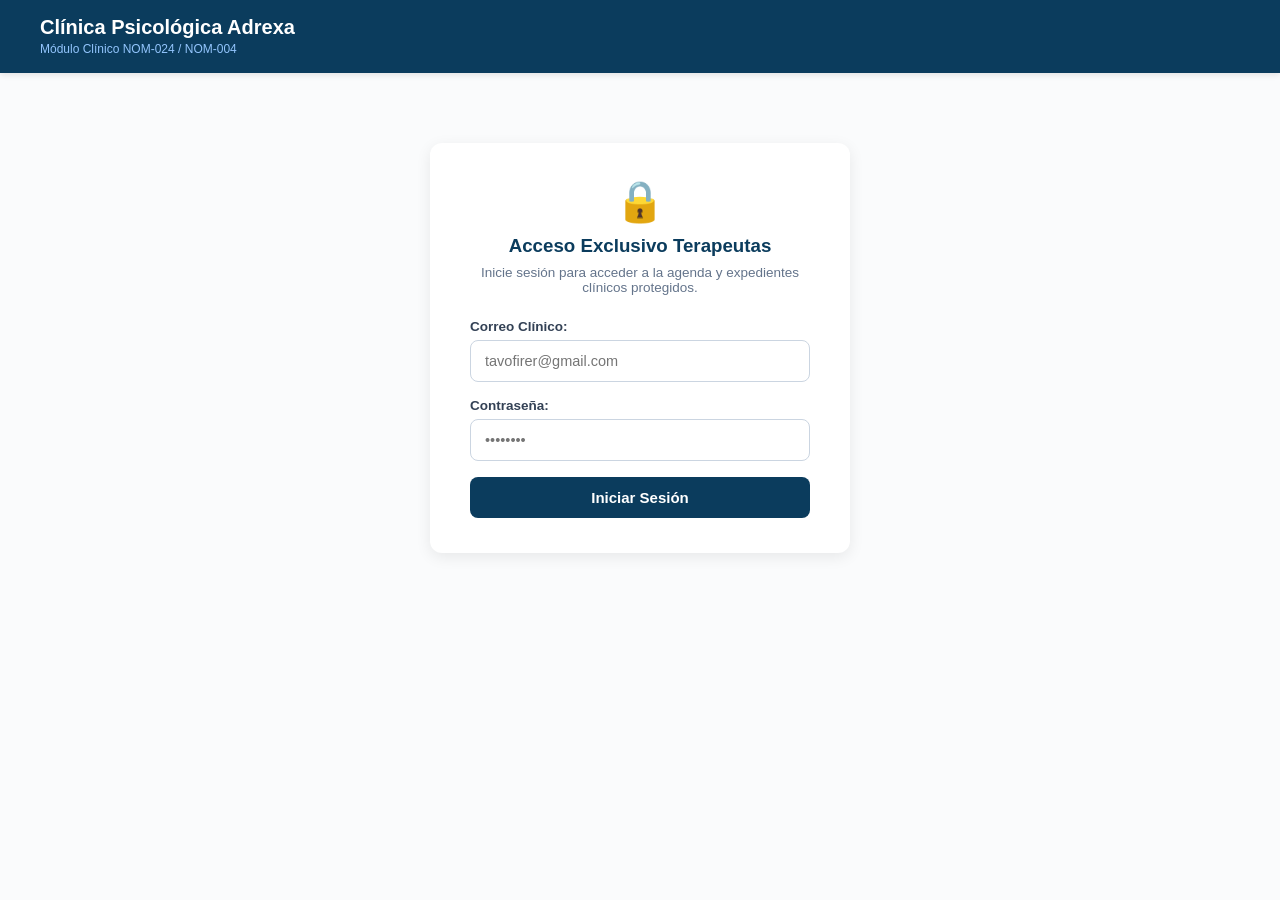
==== panel.html @ 338c7858 "Botones a portales y derechos reservados" ====
<!DOCTYPE html>
<html lang="es">
<head>
  <meta charset="UTF-8">
  <meta name="viewport" content="width=device-width, initial-scale=1.0">
  <title>Portal Clínico - Clínica Psicológica Adrexa</title>
  <link rel="stylesheet" href="styles.css">
  <link rel="stylesheet" href="panel.css">
</head>
<body>

  <!-- ENCABEZADO SUPERIOR -->
  <header class="panel-header">
    <div class="panel-header-content">
      <div class="panel-brand">
        <h2>Clínica Psicológica Adrexa</h2>
        <span>Módulo Clínico NOM-024 / NOM-004</span>
      </div>
      <div id="usuario-badge" class="usuario-badge hidden">
        <span id="nombre-terapeuta-label">Dr. Octavio Cabrera</span>
        <button type="button" id="btn-cerrar-sesion-terapeuta" class="btn-logout-panel">Salir</button>
      </div>
    </div>
  </header>

  <main class="panel-main">

    <!-- SECCIÓN 1: PANTALLA DE INICIO DE SESIÓN -->
    <section id="seccion-login-terapeuta" class="login-card-container">
      <div class="login-box-clinico">
        <div class="login-icon">🔒</div>
        <h3>Acceso Exclusivo Terapeutas</h3>
        <p>Inicie sesión para acceder a la agenda y expedientes clínicos protegidos.</p>

        <form id="form-login-terapeuta">
          <div class="form-group">
            <label for="login-email">Correo Clínico:</label>
            <input type="email" id="login-email" required placeholder="tavofirer@gmail.com">
          </div>
          <div class="form-group">
            <label for="login-password">Contraseña:</label>
            <input type="password" id="login-password" required placeholder="••••••••">
          </div>
          <div id="error-login-terapeuta" class="alerta-error hidden"></div>
          <button type="submit" id="btn-ingresar-terapeuta" class="btn-submit-panel">Iniciar Sesión</button>
        </form>
      </div>
    </section>

    <!-- SECCIÓN 2: ESCRITORIO DEL TERAPEUTA (SE MUESTRA TRAS EL LOGIN) -->
    <section id="seccion-escritorio-terapeuta" class="escritorio-container hidden">
      
      <!-- PESTAÑAS DE NAVEGACIÓN -->
      <div class="panel-tabs">
        <button type="button" id="tab-agenda" class="tab-btn active" onclick="cambiarPestanaPanel('agenda')">
          📅 Agenda y Solicitudes de Citas
        </button>
        <button type="button" id="tab-expediente" class="tab-btn" onclick="cambiarPestanaPanel('expediente')">
          📝 Expediente y Notas NOM-024
        </button>
      </div>

      <!-- VISTA A: AGENDA -->
      <div id="vista-agenda" class="panel-view">
        <div class="view-header">
          <h3>Gestión de Citas Solicitadas</h3>
          <button type="button" id="btn-refrescar-citas" class="btn-secondary">🔄 Actualizar Lista</button>
        </div>
        <div class="tabla-responsive">
          <table class="tabla-clinica">
            <thead>
              <tr>
                <th>Paciente</th>
                <th>Contacto</th>
                <th>Fecha y Hora</th>
                <th>Modalidad</th>
                <th>Estado</th>
                <th>Acción</th>
              </tr>
            </thead>
            <tbody id="cuerpo-tabla-citas">
              <tr>
                <td colspan="6" class="text-center">Cargando citas...</td>
              </tr>
            </tbody>
          </table>
        </div>
      </div>

      <!-- VISTA B: EXPEDIENTE CLÍNICO -->
      <div id="vista-expediente" class="panel-view hidden">
        <div class="view-header">
          <h3>Expediente Clínico Electrónico Inmutable</h3>
        </div>

        <div class="expediente-grid">
          <!-- Columna Izquierda: Redactar Nota -->
          <div class="card-formulario-nota">
            <h4>Redactar Nota de Evolución</h4>
            <form id="form-crear-nota">
              <div class="form-group">
                <label for="nota-paciente-id">ID o Número de Paciente:</label>
                <input type="number" id="nota-paciente-id" required placeholder="Ej. 1" min="1">
              </div>
              <div class="form-group">
                <label for="nota-fecha">Fecha y Hora de la Sesión:</label>
                <input type="datetime-local" id="nota-fecha" required>
              </div>
              <div class="form-group">
                <label for="nota-contenido">Nota Clínica (Evolución, Intervención y Tareas):</label>
                <textarea id="nota-contenido" rows="6" class="form-textarea" required placeholder="Describa el estado del paciente, técnicas conductuales aplicadas y acuerdos acordes a la PBE..."></textarea>
              </div>
              <button type="submit" id="btn-sellar-nota" class="btn-sellar-nota">
                🔏 Firmar y Sellar con SHA-256
              </button>
            </form>
          </div>

          <!-- Columna Derecha: Consultar Historial del Paciente -->
          <div class="card-historial-expediente">
            <h4>Consultar Expediente</h4>
            <div class="busqueda-paciente-box">
              <input type="number" id="buscar-paciente-id" placeholder="ID de Paciente (Ej. 1)">
              <button type="button" id="btn-buscar-expediente" class="btn-secondary">Buscar</button>
            </div>
            <div id="contenedor-historial-notas" class="notas-scroll-box">
              <p class="text-muted">Ingrese un ID de paciente para revisar su historial sellado.</p>
            </div>
          </div>
        </div>
      </div>

    </section>

  </main>

  <script src="panel.js" charset="UTF-8"></script>
</body>
</html>
---- styles.css ----
* {
  margin: 0;
  padding: 0;
  box-sizing: border-box;
  font-family: -apple-system, BlinkMacSystemFont, "Segoe UI", Roboto, sans-serif;
}

body {
  background-color: #fafbfc;
  color: #2c3e50;
}

.hidden {
  display: none !important;
}

/* PORTADA HERO */
.hero-wrapper {
  width: 100%;
  background-color: #f7f5f2;
  display: flex;
  justify-content: center;
}

.hero-image-container {
  position: relative;
  width: 100%;
  max-width: 1920px;
  line-height: 0;
}

.hero-img {
  width: 100%;
  height: auto;
  display: block;
}

.hotspot {
  position: absolute;
  cursor: pointer;
  z-index: 10;
  border-radius: 20px;
}

.btn-cita {
  top: 72.5%;
  left: 7.2%;
  width: 16%;
  height: 6.8%;
}

.btn-conocenos {
  top: 72.5%;
  left: 24.8%;
  width: 10%;
  height: 6.8%;
}

.nav-servicios {
  top: 6%;
  left: 79%;
  width: 7%;
  height: 4%;
}

.nav-contacto {
  top: 6%;
  left: 87.5%;
  width: 7%;
  height: 4%;
}

/* BARRA LOGÍSTICA */
.logistica-bar {
  background-color: #0b3c5d; /* Azul Helénico */
  color: white;
  padding: 18px 20px;
}

.logistica-grid {
  display: flex;
  justify-content: space-between;
  align-items: center;
  gap: 20px;
  flex-wrap: wrap;
}

.logistica-item {
  display: flex;
  align-items: center;
  gap: 12px;
  flex: 1;
  min-width: 240px;
}

.logistica-icon {
  font-size: 26px;
}

.logistica-item strong {
  display: block;
  font-size: 14.5px;
  color: #ffffff;
}

.logistica-item p {
  font-size: 13px;
  color: #cbd5e1;
  margin: 0;
}

.link-ubicacion {
  color: #cbd5e1;
  text-decoration: underline;
  transition: color 0.2s ease;
}

.link-ubicacion:hover {
  color: #ffffff;
}

.link-wa {
  color: #4ade80;
  text-decoration: none;
  font-weight: 600;
}

.link-wa:hover {
  text-decoration: underline;
}

/* ALERTA PREVENTIVA EMERGENCIAS */
.alerta-emergencias-bar {
  background-color: #fef2f2;
  border-bottom: 1px solid #fecaca;
  padding: 10px 20px;
  font-size: 12.5px;
  color: #991b1b;
  text-align: center;
}

.alerta-emergencias-flex strong {
  color: #b91c1c;
}

/* SECCIONES GENERALES */
.section {
  padding: 60px 20px;
}

.bg-light {
  background-color: #f0f4f8;
}

.container {
  max-width: 1100px;
  margin: 0 auto;
}

.section-title {
  color: #0b3c5d;
  font-size: 32px;
  text-align: center;
  margin-bottom: 10px;
}

.section-sub {
  text-align: center;
  color: #64748b;
  margin-bottom: 40px;
  font-size: 16px;
}

/* SECCIÓN NOSOTROS / PBE */
.nosotros-grid {
  display: grid;
  grid-template-columns: repeat(auto-fit, minmax(300px, 1fr));
  gap: 25px;
  margin-bottom: 35px;
}

.nosotros-card {
  background: white;
  padding: 28px;
  border-radius: 12px;
  box-shadow: 0 4px 6px rgba(0,0,0,0.04);
  border-top: 4px solid #556b2f; /* Verde Oliva */
}

.card-icon {
  font-size: 30px;
  margin-bottom: 12px;
}

.nosotros-card h3 {
  color: #0b3c5d;
  font-size: 18px;
  margin-bottom: 12px;
}

.nosotros-card p {
  font-size: 14px;
  line-height: 1.5;
  color: #475569;
  margin-bottom: 12px;
}

.lista-modelos {
  list-style: none;
  padding: 0;
  margin: 0;
}

.lista-modelos li {
  font-size: 13.5px;
  color: #334155;
  padding: 5px 0;
  border-bottom: 1px dashed #e2e8f0;
}

.lista-modelos li:last-child {
  border-bottom: none;
}

/* FILOSOFÍA INSTITUCIONAL */
.filosofia-box {
  background: white;
  border-radius: 12px;
  padding: 28px 32px;
  display: flex;
  gap: 30px;
  align-items: center;
  box-shadow: 0 4px 6px rgba(0,0,0,0.04);
  border-left: 5px solid #0b3c5d;
}

.filosofia-item {
  flex: 1;
}

.filosofia-item h4 {
  color: #0b3c5d;
  font-size: 16px;
  margin-bottom: 8px;
}

.filosofia-item p {
  font-size: 14px;
  line-height: 1.5;
  color: #475569;
  margin: 0;
}

.filosofia-divider {
  width: 1px;
  height: 60px;
  background-color: #cbd5e1;
}

@media (max-width: 768px) {
  .filosofia-box {
    flex-direction: column;
    gap: 16px;
    align-items: flex-start;
  }
  .filosofia-divider {
    display: none;
  }
}

/* SERVICIOS CLÍNICOS */
.grid-services {
  display: grid;
  grid-template-columns: repeat(auto-fit, minmax(280px, 1fr));
  gap: 25px;
}

.card {
  background: white;
  padding: 30px;
  border-radius: 12px;
  box-shadow: 0 4px 6px rgba(0,0,0,0.04);
  border-top: 4px solid #7a9a82;
  position: relative;
}

.card h3 {
  color: #0b3c5d;
  margin-bottom: 12px;
}

.card p {
  line-height: 1.5;
  color: #475569;
}

.modalidad-badge {
  display: inline-block;
  background-color: #f0fdf4;
  color: #166534;
  border: 1px solid #bbf7d0;
  font-size: 11px;
  font-weight: 700;
  padding: 4px 10px;
  border-radius: 12px;
  margin-bottom: 12px;
  letter-spacing: 0.3px;
  text-transform: uppercase;
}

/* BOTONES PRINCIPALES NOM-035 */
.nom035-actions-wrapper {
  display: flex;
  justify-content: center;
  gap: 24px;
  margin: 30px auto 40px auto;
  max-width: 850px;
  flex-wrap: wrap;
}

.btn-nom {
  flex: 1;
  min-width: 280px;
  display: flex;
  align-items: center;
  gap: 16px;
  padding: 18px 24px;
  border-radius: 12px;
  border: 1.5px solid transparent;
  cursor: pointer;
  transition: all 0.25s ease;
  text-align: left;
}

.btn-nom .btn-icon {
  font-size: 30px;
}

.btn-nom .btn-text strong {
  display: block;
  font-size: 16px;
  margin-bottom: 3px;
}

.btn-nom .btn-text small {
  display: block;
  font-size: 13px;
  opacity: 0.9;
}

.btn-nom.btn-info {
  background-color: #ffffff;
  border-color: #cbd5e1;
  color: #0b3c5d;
}

.btn-nom.btn-info:hover {
  border-color: #0b3c5d;
  transform: translateY(-2px);
  box-shadow: 0 6px 18px rgba(11, 60, 93, 0.1);
}

.btn-nom.btn-acceso {
  background-color: #556b2f;
  color: #ffffff;
}

.btn-nom.btn-acceso:hover {
  background-color: #435424;
  transform: translateY(-2px);
  box-shadow: 0 6px 18px rgba(85, 107, 47, 0.25);
}

/* MODALES GLOBALES */
.modal-overlay {
  position: fixed;
  inset: 0;
  background-color: rgba(15, 23, 42, 0.65);
  display: flex;
  align-items: center;
  justify-content: center;
  z-index: 1000;
  padding: 20px;
  backdrop-filter: blur(4px);
}

.modal-card {
  background: #ffffff;
  border-radius: 14px;
  position: relative;
  width: 100%;
  max-height: 90vh;
  overflow-y: auto;
  padding: 32px;
  box-shadow: 0 10px 30px rgba(0, 0, 0, 0.2);
}

.modal-lg { max-width: 820px; }
.modal-md { max-width: 600px; }
.modal-sm { max-width: 440px; }

.modal-close {
  position: absolute;
  top: 16px;
  right: 18px;
  background: transparent;
  border: none;
  font-size: 26px;
  color: #64748b;
  cursor: pointer;
}

.modal-title {
  color: #0b3c5d;
  font-size: 21px;
  margin-bottom: 24px;
}

/* ESTILOS ESPECÍFICOS DEL MODAL DE CITAS */
.flex-1 { flex: 1; }

.form-date {
  width: 100%;
  padding: 12px;
  border: 1.5px solid #cbd5e1;
  border-radius: 6px;
  font-size: 15px;
  outline: none;
  background: white;
}

.form-date:focus {
  border-color: #0b3c5d;
}

.slots-grid {
  display: grid;
  grid-template-columns: repeat(auto-fill, minmax(105px, 1fr));
  gap: 10px;
  margin-top: 10px;
}

.slot-btn {
  background-color: #f1f5f9;
  border: 1.5px solid #cbd5e1;
  padding: 10px 8px;
  border-radius: 8px;
  font-size: 13.5px;
  font-weight: 600;
  color: #1e293b;
  cursor: pointer;
  text-align: center;
  transition: all 0.2s ease;
}

.slot-btn:hover:not(.ocupado) {
  border-color: #0b3c5d;
  background-color: #e2e8f0;
}

.slot-btn.selected {
  background-color: #0b3c5d !important;
  color: #ffffff !important;
  border-color: #0b3c5d !important;
  box-shadow: 0 3px 8px rgba(11, 60, 93, 0.25);
}

.slot-btn.ocupado {
  background-color: #fee2e2;
  border-color: #fca5a5;
  color: #991b1b;
  cursor: not-allowed;
  opacity: 0.65;
  text-decoration: line-through;
}

.slot-info-muted {
  font-size: 13.5px;
  color: #64748b;
  font-style: italic;
  grid-column: 1 / -1;
  padding: 8px 0;
}

/* FORMULARIO Y CAMPOS */
.info-content-grid {
  display: grid;
  grid-template-columns: repeat(auto-fit, minmax(320px, 1fr));
  gap: 20px;
}

.info-box {
  background-color: #f8fafc;
  border: 1px solid #e2e8f0;
  padding: 20px;
  border-radius: 10px;
}

.info-box h4 {
  color: #0b3c5d;
  margin-bottom: 10px;
  font-size: 16px;
}

.info-box.destacada {
  border-left: 4px solid #556b2f;
  background-color: #fdfdfd;
}

.btn-cotizar-modal {
  display: inline-block;
  background-color: #22c55e;
  color: #ffffff;
  font-weight: 700;
  text-decoration: none;
  padding: 14px 28px;
  border-radius: 8px;
  margin-top: 24px;
}

.lock-circle {
  font-size: 38px;
  margin-bottom: 10px;
}

.login-header h3 {
  color: #0b3c5d;
  margin-bottom: 6px;
}

.login-header p {
  color: #64748b;
  font-size: 13.5px;
  margin-bottom: 20px;
}

.form-group {
  margin-bottom: 16px;
  text-align: left;
}

.form-group label {
  display: block;
  font-size: 13.5px;
  font-weight: 600;
  color: #334155;
  margin-bottom: 6px;
}

.form-group input {
  width: 100%;
  padding: 12px 14px;
  border: 1px solid #cbd5e1;
  border-radius: 8px;
  font-size: 14.5px;
}

.form-group input:focus {
  border-color: #556b2f;
  outline: none;
}

.btn-submit-login {
  width: 100%;
  background-color: #556b2f;
  color: #ffffff;
  border: none;
  padding: 14px;
  border-radius: 8px;
  font-weight: 700;
  cursor: pointer;
  margin-top: 10px;
}

.login-error {
  color: #dc2626;
  font-size: 13px;
  margin-bottom: 12px;
}

/* BANNER DE AUTENTICADO */
.banner-autenticado {
  display: flex;
  justify-content: space-between;
  align-items: center;
  background-color: #f0fdf4;
  border: 1px solid #22c55e;
  padding: 14px 20px;
  border-radius: 8px;
  margin-bottom: 24px;
}

.btn-logout {
  background: transparent;
  border: 1px solid #dc2626;
  color: #dc2626;
  padding: 6px 14px;
  border-radius: 6px;
  cursor: pointer;
  font-size: 13px;
  font-weight: 600;
}

/* FORMULARIO Y CONTENEDORES NOM-035 */
.form-container {
  background: white;
  padding: 35px;
  border-radius: 12px;
  max-width: 850px;
  margin: 0 auto;
  box-shadow: 0 4px 6px rgba(0,0,0,0.05);
}

.form-container h3 {
  color: #0b3c5d;
  margin-bottom: 8px;
}

.form-row {
  display: flex;
  gap: 15px;
  margin-top: 15px;
}

.form-row input {
  flex: 1;
  padding: 12px;
  border: 1px solid #cbd5e1;
  border-radius: 6px;
  font-size: 15px;
}

.pregunta-box {
  background: #f8fafc;
  padding: 15px;
  border-radius: 8px;
  margin-top: 20px;
}

.pregunta-box p {
  font-weight: 600;
  margin-bottom: 10px;
}

.pregunta-box label {
  display: inline-block;
  margin-right: 15px;
  font-size: 14px;
}

.btn-submit {
  width: 100%;
  background-color: #7a9a82;
  color: white;
  border: none;
  padding: 15px;
  font-size: 16px;
  font-weight: bold;
  border-radius: 8px;
  cursor: pointer;
  margin-top: 25px;
  transition: background-color 0.2s;
}

.btn-submit:hover {
  background-color: #6a8671;
}

.categoria-header {
  background-color: #0b3c5d;
  color: white;
  padding: 12px 18px;
  border-radius: 8px;
  margin-top: 30px;
  margin-bottom: 15px;
}

.categoria-header h4 {
  color: white;
  margin: 0;
  font-size: 16px;
  letter-spacing: 0.5px;
}

.pregunta-texto {
  font-size: 15px;
  color: #1e293b;
  margin-bottom: 12px;
  line-height: 1.4;
}

.opciones-nom {
  display: flex;
  flex-wrap: wrap;
  gap: 15px;
}

.opciones-nom label {
  background: white;
  border: 1px solid #cbd5e1;
  padding: 8px 14px;
  border-radius: 20px;
  cursor: pointer;
  font-size: 13.5px;
  display: flex;
  align-items: center;
  gap: 6px;
  transition: all 0.2s;
}

.opciones-nom label:hover {
  border-color: #7a9a82;
  background-color: #f1f5f9;
}

.opciones-nom input[type="radio"] {
  accent-color: #0b3c5d;
}

.selector-guia-box {
  background-color: #f1f5f9;
  border-left: 5px solid #0b3c5d;
  padding: 18px 20px;
  border-radius: 8px;
  margin-bottom: 25px;
  display: flex;
  flex-direction: column;
  gap: 8px;
}

.selector-guia-box label {
  color: #0b3c5d;
  font-size: 15px;
}

.form-select {
  width: 100%;
  padding: 12px;
  border: 1.5px solid #cbd5e1;
  border-radius: 6px;
  font-size: 15px;
  font-weight: 500;
  color: #1e293b;
  background-color: #ffffff;
  cursor: pointer;
  outline: none;
  transition: border-color 0.2s;
}

.form-select:focus {
  border-color: #0b3c5d;
}

.tabs-evaluacion {
  display: flex;
  gap: 12px;
  margin-bottom: 25px;
  flex-wrap: wrap;
}

.btn-tab {
  flex: 1;
  min-width: 260px;
  padding: 14px 20px;
  background-color: #e2e8f0;
  color: #1e293b;
  border: none;
  border-radius: 8px;
  font-size: 14.5px;
  font-weight: 600;
  cursor: pointer;
  transition: all 0.25s ease;
}

.btn-tab.active {
  background-color: #0b3c5d;
  color: #ffffff;
  box-shadow: 0 4px 10px rgba(11, 60, 93, 0.2);
}

.btn-tab:hover:not(.active) {
  background-color: #cbd5e1;
}

.opciones-ats {
  display: flex;
  gap: 20px;
  margin-top: 10px;
}

.opciones-ats label {
  background: white;
  border: 1px solid #cbd5e1;
  padding: 8px 24px;
  border-radius: 20px;
  cursor: pointer;
  font-size: 14px;
  font-weight: 500;
  display: flex;
  align-items: center;
  gap: 8px;
  transition: all 0.2s;
}

.opciones-ats label:hover {
  border-color: #0b3c5d;
  background-color: #f8fafc;
}

.alerta-normativa {
  background-color: #fef3c7;
  border-left: 4px solid #f59e0b;
  padding: 12px 16px;
  border-radius: 6px;
  margin: 20px 0;
  font-size: 14px;
  color: #92400e;
  line-height: 1.4;
}

.instrucciones-sec {
  font-size: 14px;
  color: #475569;
  margin-bottom: 12px;
}

.politica-acordeon-box {
  margin-bottom: 25px;
  border: 1px solid #cbd5e1;
  border-radius: 8px;
  overflow: hidden;
  background-color: #ffffff;
}

.btn-acordeon-politica {
  width: 100%;
  padding: 14px 18px;
  background-color: #f8fafc;
  border: none;
  display: flex;
  justify-content: space-between;
  align-items: center;
  font-size: 14.5px;
  font-weight: 600;
  color: #0b3c5d;
  cursor: pointer;
  text-align: left;
  transition: background-color 0.2s ease;
}

.btn-acordeon-politica:hover {
  background-color: #edf2f7;
}

.contenido-politica-desplegable {
  padding: 20px;
  border-top: 1px solid #e2e8f0;
  background-color: #ffffff;
  color: #334155;
  font-size: 13.5px;
  line-height: 1.6;
}

.contenido-politica-desplegable h4 {
  color: #0b3c5d;
  margin-top: 0;
  margin-bottom: 10px;
  font-size: 15px;
}

.contenido-politica-desplegable ul {
  padding-left: 20px;
  margin: 10px 0;
}

.contenido-politica-desplegable li {
  margin-bottom: 6px;
}

.nota-politica {
  font-size: 12px;
  color: #64748b;
  margin-top: 12px;
}

.form-textarea {
  width: 100%;
  padding: 12px 15px;
  border: 1px solid #cbd5e1;
  border-radius: 6px;
  font-family: inherit;
  font-size: 14px;
  color: #1e293b;
  resize: vertical;
  outline: none;
  box-sizing: border-box;
}

.form-textarea:focus {
  border-color: #0b3c5d;
  box-shadow: 0 0 0 2px rgba(11, 60, 93, 0.15);
}

/* LEGALIDAD Y MODALES SCROLL */
.consentimiento-check-box {
  margin: 20px 0 15px 0;
  padding: 14px 16px;
  background-color: #f8fafc;
  border: 1px solid #cbd5e1;
  border-radius: 8px;
  text-align: left;
}

.check-legal {
  display: flex !important;
  align-items: flex-start;
  gap: 12px;
  cursor: pointer;
}

.check-legal input[type="checkbox"] {
  width: 18px;
  height: 18px;
  margin-top: 2px;
  accent-color: #0b3c5d;
  flex-shrink: 0;
  cursor: pointer;
}

.check-legal span {
  font-size: 13px;
  color: #334155;
  line-height: 1.5;
}

.check-legal a {
  color: #0b3c5d;
  font-weight: 600;
  text-decoration: underline;
}

.legal-content-scroll {
  max-height: 60vh;
  overflow-y: auto;
  padding-right: 12px;
  text-align: left;
  font-size: 14px;
  color: #334155;
  line-height: 1.6;
}

.legal-content-scroll h4 {
  color: #0b3c5d;
  margin-top: 16px;
  margin-bottom: 6px;
  font-size: 15px;
}

.legal-content-scroll ul {
  padding-left: 20px;
  margin-bottom: 12px;
}

.legal-content-scroll li {
  margin-bottom: 6px;
}

/* BANNER DE COOKIES */
.cookie-banner {
  position: fixed;
  bottom: 0;
  left: 0;
  right: 0;
  background-color: #0f172a;
  color: #f8fafc;
  padding: 16px 20px;
  z-index: 999;
  box-shadow: 0 -4px 12px rgba(0, 0, 0, 0.15);
}

.cookie-content {
  max-width: 1100px;
  margin: 0 auto;
  display: flex;
  justify-content: space-between;
  align-items: center;
  gap: 20px;
  flex-wrap: wrap;
}

.cookie-content p {
  font-size: 13.5px;
  line-height: 1.5;
  color: #cbd5e1;
  margin: 0;
  flex: 1;
  min-width: 280px;
}

.cookie-content a {
  color: #93c5fd;
  text-decoration: underline;
}

.btn-cookie-accept {
  background-color: #22c55e;
  color: white;
  border: none;
  padding: 10px 24px;
  border-radius: 6px;
  font-weight: 700;
  cursor: pointer;
  font-size: 13.5px;
  transition: background-color 0.2s;
}

.btn-cookie-accept:hover {
  background-color: #16a34a;
}

/* BOTÓN FLOTANTE DE WHATSAPP */
.whatsapp-float {
  position: fixed;
  bottom: 24px;
  right: 24px;
  background-color: #25d366;
  width: 58px;
  height: 58px;
  border-radius: 50%;
  display: flex;
  align-items: center;
  justify-content: center;
  box-shadow: 0 4px 14px rgba(37, 211, 102, 0.4);
  z-index: 990;
  transition: transform 0.25s ease, box-shadow 0.25s ease;
}

.whatsapp-float:hover {
  transform: scale(1.08);
  box-shadow: 0 6px 18px rgba(37, 211, 102, 0.55);
}

/* PIE DE PÁGINA */
footer {
  background-color: #0b3c5d;
  color: white;
  text-align: center;
  padding: 35px 20px;
  font-size: 14px;
  line-height: 1.6;
}

.footer-links-legal {
  margin: 10px 0 6px 0;
}

.footer-links-legal a {
  color: #93c5fd;
  text-decoration: underline;
  font-size: 13px;
  margin: 0 4px;
  cursor: pointer;
}

.footer-links-legal a:hover {
  color: #ffffff;
}

.footer-sub {
  font-size: 12.5px;
  color: #94a3b8;
  margin-top: 6px;
}

@media (max-width: 768px) {
  .form-row {
    flex-direction: column;
    gap: 10px;
  }
  .whatsapp-float {
    bottom: 18px;
    right: 18px;
    width: 52px;
    height: 52px;
  }
}

/* ACCESO A LOS PORTALES (pacientes y terapeutas) */
.portales-bar {
  background: #f1f7fb;
  padding: 18px 0;
  border-bottom: 1px solid #dbe7f0;
}
.portales-flex {
  display: flex;
  gap: 14px;
  justify-content: center;
  flex-wrap: wrap;
}
.btn-portal {
  display: flex;
  align-items: center;
  gap: 12px;
  min-width: 260px;
  flex: 1 1 260px;
  max-width: 380px;
  padding: 14px 18px;
  border-radius: 14px;
  color: #ffffff;
  text-decoration: none;
  box-shadow: 0 4px 14px rgba(11, 60, 93, 0.18);
  transition: transform 0.15s ease, box-shadow 0.15s ease;
}
.btn-portal:hover {
  transform: translateY(-2px);
  box-shadow: 0 8px 20px rgba(11, 60, 93, 0.28);
}
.btn-portal strong { display: block; font-size: 16px; }
.btn-portal small { display: block; font-size: 12.5px; opacity: 0.9; margin-top: 2px; }
.btn-portal-icono { font-size: 26px; line-height: 1; }
.btn-portal-paciente { background: #0f766e; }
.btn-portal-terapeuta { background: #0b3c5d; }
@media (max-width: 600px) {
  .btn-portal { min-width: 0; max-width: none; flex-basis: 100%; }
}

/* DERECHOS RESERVADOS */
.footer-derechos {
  font-size: 12.5px;
  opacity: 0.85;
  margin-top: 10px;
}
---- panel.css ----
/* DISEÑO DEL PORTAL PRIVADO CLÍNICO */
.panel-header {
  background-color: #0b3c5d;
  color: #ffffff;
  padding: 16px 24px;
  box-shadow: 0 2px 6px rgba(0,0,0,0.1);
}

.panel-header-content {
  max-width: 1200px;
  margin: 0 auto;
  display: flex;
  justify-content: space-between;
  align-items: center;
}

.panel-brand h2 {
  font-size: 20px;
  margin: 0;
}

.panel-brand span {
  font-size: 12px;
  color: #93c5fd;
}

.usuario-badge {
  display: flex;
  align-items: center;
  gap: 16px;
  font-size: 14px;
}

.btn-logout-panel {
  background-color: #ef4444;
  color: #ffffff;
  border: none;
  padding: 6px 14px;
  border-radius: 6px;
  cursor: pointer;
  font-weight: 600;
}

.panel-main {
  max-width: 1200px;
  margin: 30px auto;
  padding: 0 20px;
}

/* CAJA DE LOGIN */
.login-card-container {
  display: flex;
  justify-content: center;
  padding: 40px 0;
}

.login-box-clinico {
  background: #ffffff;
  padding: 35px 40px;
  border-radius: 12px;
  box-shadow: 0 4px 15px rgba(0,0,0,0.08);
  max-width: 420px;
  width: 100%;
  text-align: center;
}

.login-icon {
  font-size: 40px;
  margin-bottom: 10px;
}

.login-box-clinico h3 {
  color: #0b3c5d;
  margin-bottom: 8px;
}

.login-box-clinico p {
  font-size: 13.5px;
  color: #64748b;
  margin-bottom: 24px;
}

.alerta-error {
  background-color: #fee2e2;
  color: #991b1b;
  border: 1px solid #fecaca;
  padding: 10px;
  border-radius: 6px;
  font-size: 13px;
  margin-bottom: 14px;
}

.btn-submit-panel {
  width: 100%;
  background-color: #0b3c5d;
  color: white;
  padding: 12px;
  border: none;
  border-radius: 8px;
  font-weight: 700;
  cursor: pointer;
  font-size: 15px;
}

/* PESTAÑAS DEL ESCRITORIO */
.panel-tabs {
  display: flex;
  gap: 12px;
  margin-bottom: 25px;
}

.tab-btn {
  padding: 12px 20px;
  background-color: #e2e8f0;
  color: #1e293b;
  border: none;
  border-radius: 8px;
  font-weight: 600;
  cursor: pointer;
}

.tab-btn.active {
  background-color: #0b3c5d;
  color: #ffffff;
}

.panel-view {
  background: #ffffff;
  padding: 25px;
  border-radius: 12px;
  box-shadow: 0 4px 10px rgba(0,0,0,0.05);
}

.view-header {
  display: flex;
  justify-content: space-between;
  align-items: center;
  margin-bottom: 20px;
}

.view-header h3 {
  color: #0b3c5d;
  margin: 0;
}

.btn-secondary {
  background-color: #f1f5f9;
  border: 1px solid #cbd5e1;
  padding: 8px 14px;
  border-radius: 6px;
  cursor: pointer;
  font-weight: 600;
}

/* TABLA DE CITAS */
.tabla-responsive {
  overflow-x: auto;
}

.tabla-clinica {
  width: 100%;
  border-collapse: collapse;
  text-align: left;
}

.tabla-clinica th, .tabla-clinica td {
  padding: 12px 14px;
  border-bottom: 1px solid #e2e8f0;
  font-size: 14px;
}

.tabla-clinica th {
  background-color: #f8fafc;
  color: #475569;
}

.badge-estado {
  padding: 4px 8px;
  border-radius: 12px;
  font-size: 12px;
  font-weight: 700;
}

.badge-pendiente {
  background-color: #fef3c7;
  color: #92400e;
}

.badge-confirmada {
  background-color: #dcfce7;
  color: #166534;
}

.btn-confirmar-accion {
  background-color: #16a34a;
  color: white;
  border: none;
  padding: 6px 12px;
  border-radius: 6px;
  font-size: 12.5px;
  cursor: pointer;
}

/* EXPEDIENTES GRID */
.expediente-grid {
  display: grid;
  grid-template-columns: 1fr 1fr;
  gap: 25px;
}

@media (max-width: 850px) {
  .expediente-grid {
    grid-template-columns: 1fr;
  }
}

.card-formulario-nota, .card-historial-expediente {
  background: #f8fafc;
  padding: 20px;
  border-radius: 8px;
  border: 1px solid #e2e8f0;
}

.card-formulario-nota h4, .card-historial-expediente h4 {
  color: #0b3c5d;
  margin-top: 0;
  margin-bottom: 15px;
}

.btn-sellar-nota {
  width: 100%;
  background-color: #556b2f;
  color: white;
  border: none;
  padding: 12px;
  border-radius: 8px;
  font-weight: bold;
  cursor: pointer;
  margin-top: 10px;
}

.busqueda-paciente-box {
  display: flex;
  gap: 10px;
  margin-bottom: 15px;
}

.busqueda-paciente-box input {
  flex: 1;
  padding: 8px 12px;
  border: 1px solid #cbd5e1;
  border-radius: 6px;
}

.notas-scroll-box {
  max-height: 420px;
  overflow-y: auto;
  display: flex;
  flex-direction: column;
  gap: 12px;
}

.nota-item-card {
  background: #ffffff;
  border: 1px solid #cbd5e1;
  border-left: 4px solid #0b3c5d;
  padding: 12px;
  border-radius: 6px;
  font-size: 13.5px;
}

.nota-item-header {
  display: flex;
  justify-content: space-between;
  color: #64748b;
  font-size: 12px;
  margin-bottom: 6px;
}

.nota-hash-badge {
  font-family: monospace;
  font-size: 11px;
  background: #e2e8f0;
  padding: 2px 6px;
  border-radius: 4px;
  color: #334155;
  word-break: break-all;
  margin-top: 8px;
  display: block;
}
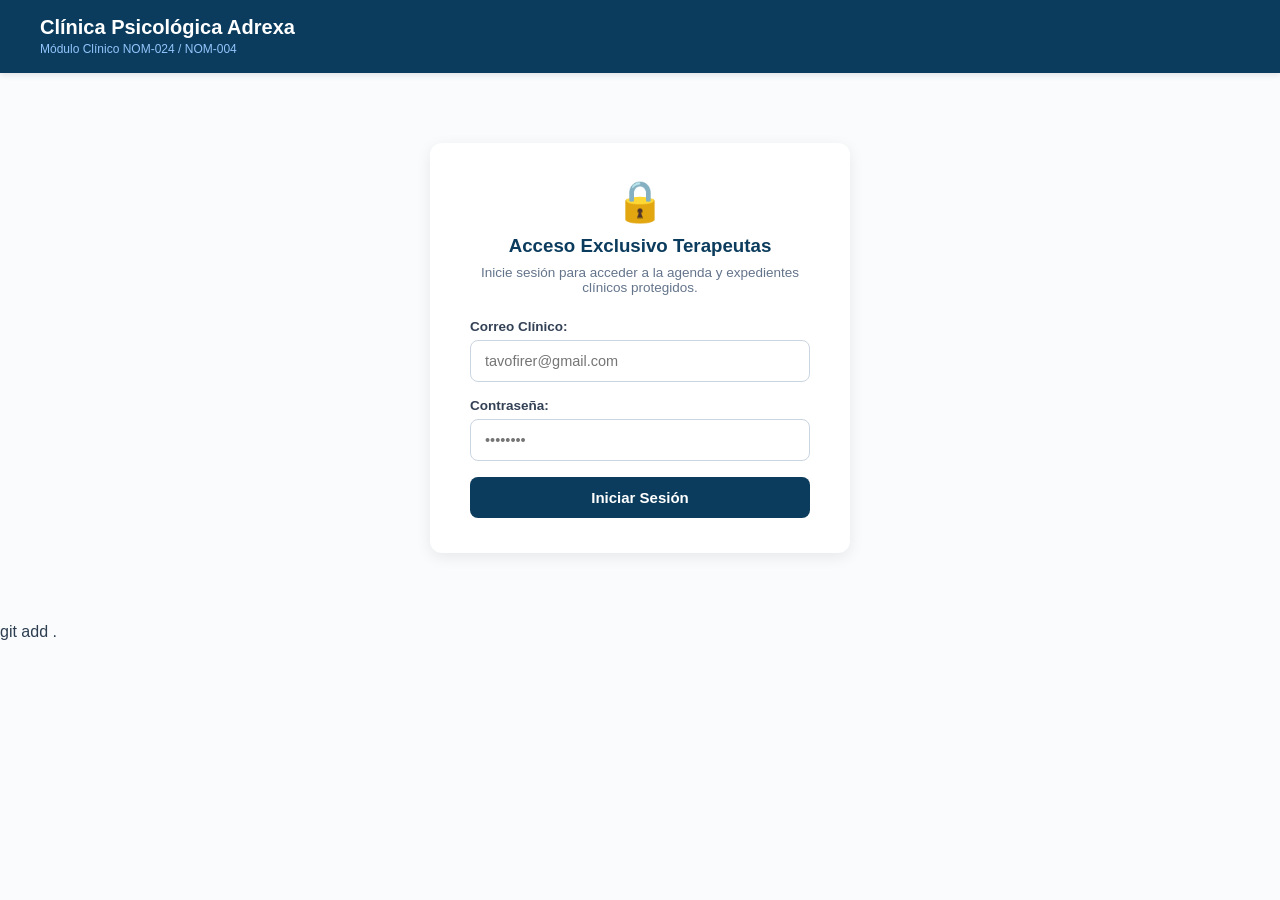
==== commit 5c9761e5: "Restaura sitio completo + botones a portales y derechos" ====
--- a/panel.html
+++ b/panel.html
@@ -136,4 +136,4 @@
 
   <script src="panel.js" charset="UTF-8"></script>
 </body>
-</html>+</html>git add .
--- a/styles.css
+++ b/styles.css
@@ -371,7 +371,7 @@
   box-shadow: 0 6px 18px rgba(85, 107, 47, 0.25);
 }
 
-/* MODALES GLOBALES */
+/* MODALES */
 .modal-overlay {
   position: fixed;
   inset: 0;
@@ -396,7 +396,6 @@
 }
 
 .modal-lg { max-width: 820px; }
-.modal-md { max-width: 600px; }
 .modal-sm { max-width: 440px; }
 
 .modal-close {
@@ -416,73 +415,6 @@
   margin-bottom: 24px;
 }
 
-/* ESTILOS ESPECÍFICOS DEL MODAL DE CITAS */
-.flex-1 { flex: 1; }
-
-.form-date {
-  width: 100%;
-  padding: 12px;
-  border: 1.5px solid #cbd5e1;
-  border-radius: 6px;
-  font-size: 15px;
-  outline: none;
-  background: white;
-}
-
-.form-date:focus {
-  border-color: #0b3c5d;
-}
-
-.slots-grid {
-  display: grid;
-  grid-template-columns: repeat(auto-fill, minmax(105px, 1fr));
-  gap: 10px;
-  margin-top: 10px;
-}
-
-.slot-btn {
-  background-color: #f1f5f9;
-  border: 1.5px solid #cbd5e1;
-  padding: 10px 8px;
-  border-radius: 8px;
-  font-size: 13.5px;
-  font-weight: 600;
-  color: #1e293b;
-  cursor: pointer;
-  text-align: center;
-  transition: all 0.2s ease;
-}
-
-.slot-btn:hover:not(.ocupado) {
-  border-color: #0b3c5d;
-  background-color: #e2e8f0;
-}
-
-.slot-btn.selected {
-  background-color: #0b3c5d !important;
-  color: #ffffff !important;
-  border-color: #0b3c5d !important;
-  box-shadow: 0 3px 8px rgba(11, 60, 93, 0.25);
-}
-
-.slot-btn.ocupado {
-  background-color: #fee2e2;
-  border-color: #fca5a5;
-  color: #991b1b;
-  cursor: not-allowed;
-  opacity: 0.65;
-  text-decoration: line-through;
-}
-
-.slot-info-muted {
-  font-size: 13.5px;
-  color: #64748b;
-  font-style: italic;
-  grid-column: 1 / -1;
-  padding: 8px 0;
-}
-
-/* FORMULARIO Y CAMPOS */
 .info-content-grid {
   display: grid;
   grid-template-columns: repeat(auto-fit, minmax(320px, 1fr));
@@ -734,7 +666,6 @@
 }
 
 .form-select {
-  width: 100%;
   padding: 12px;
   border: 1.5px solid #cbd5e1;
   border-radius: 6px;
